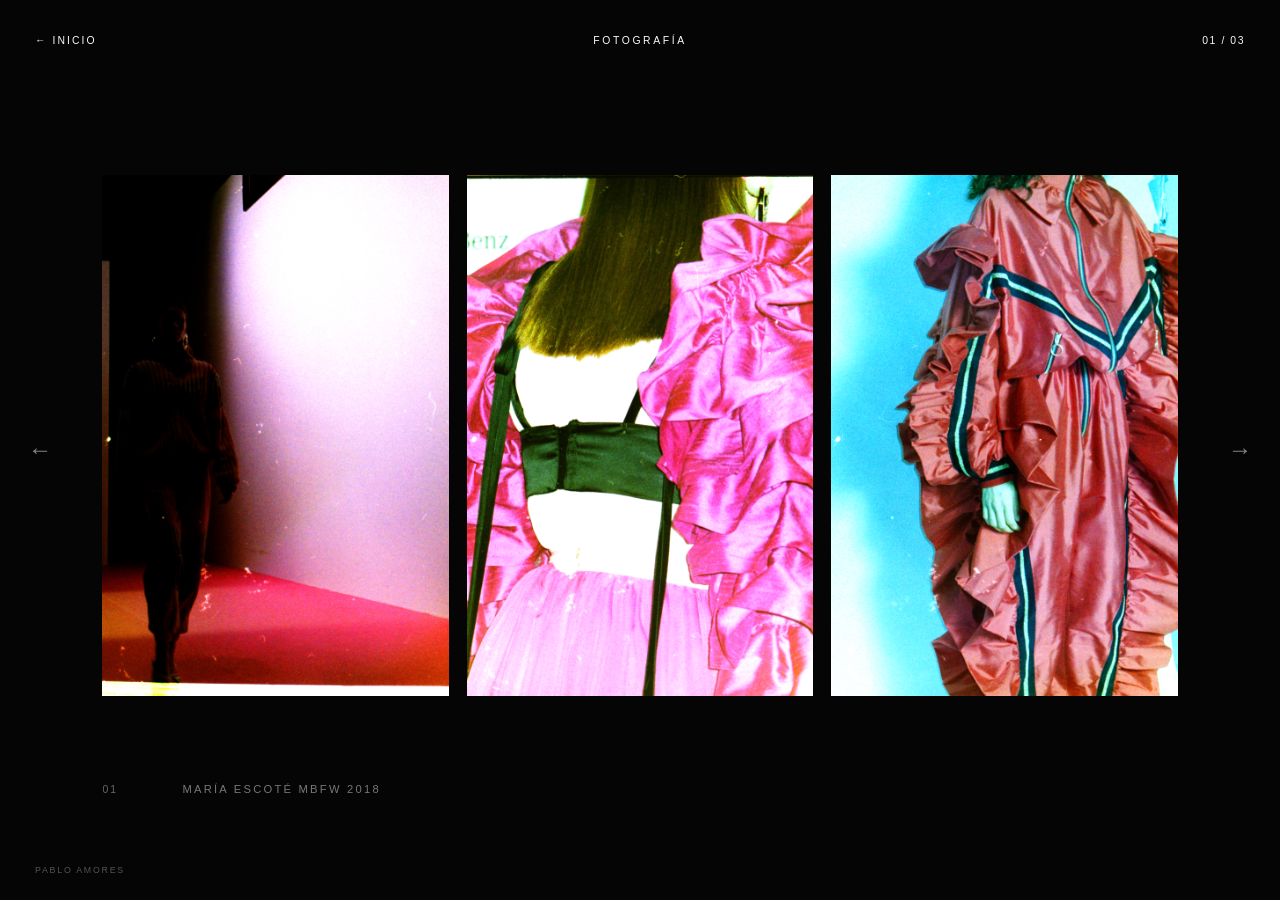
==== fotografia.html @ 874e1c2e "Update fotografia.html" ====
<!DOCTYPE html>
<html lang="es">

<head>

    <meta charset="UTF-8">
    <meta name="viewport" content="width=device-width, initial-scale=1.0">

    <title>Fotografía — Portfolio</title>

    <link rel="stylesheet" href="fotografia.css">

</head>


<body>


    <header class="photo-header">

        <a href="index.html" class="back">
            ← INICIO
        </a>


        <div class="header-title">
            <strong>FOTOGRAFÍA</strong>

        </div>


        <div class="counter">

            <span id="current">01</span>

            <span>/</span>

            <span id="total">01</span>

        </div>

    </header>



    <main class="gallery">


        <!-- =====================================
             PROYECTO 01
        ====================================== -->

        <article class="project active">


            <div class="photo-series">


                <div class="photo">

                    <img
                        src="fotografia/IMG_000150.jpg"
                        alt="Fotografía del proyecto"
                    >

                </div>
                
                <div class="photo">

                    <img
                        src="fotografia/IMG_000104.jpg"
                        alt="Fotografía del proyecto"
                    >

                </div>


                <div class="photo">

                    <img
                        src="fotografia/IMG_000035.jpg"
                        alt="Fotografía del proyecto"
                    >

                </div>


            </div>



            <div class="project-info">


                <div class="project-number">
                    01
                </div>


                <div class="project-text">


                    <p>María Escoté MBFW 2018</p>

                </div>


            </div>


        </article>

         <!-- =====================================
             PROYECTO 02
        ====================================== -->

        <article class="project">


            <div class="photo-series">


                <div class="photo">

                    <img
                        src="fotografia/DP-IMG_000089.jpg"
                        alt="Fotografía del proyecto"
                    >

                </div>
                
                <div class="photo">

                    <img
                        src="fotografia/DP-IMG_000084.jpg"
                        alt="Fotografía del proyecto"
                    >

                </div>


                <div class="photo">

                    <img
                        src="fotografia/DP-IMG_000067.jpg"
                        alt="Fotografía del proyecto"
                    >

                </div>


            </div>



            <div class="project-info">


                <div class="project-number">
                    02
                </div>


                <div class="project-text">


                    <p>Dolores Promesas Campaign 2019</p>

                </div>


            </div>


        </article>


 <!-- =====================================
             PROYECTO 03
        ====================================== -->

        <article class="project">


            <div class="photo-series">


                <div class="photo">

                    <img
                        src="fotografia/Paris__03.jpg"
                        alt="Fotografía del proyecto"
                    >

                </div>
                
                <div class="photo">

                    <img
                        src="fotografia/Paris__02.jpg"
                        alt="Fotografía del proyecto"
                    >

                </div>


                <div class="photo">

                    <img
                        src="fotografia/Paris__01.jpg"
                        alt="Fotografía del proyecto"
                    >

                </div>


            </div>



            <div class="project-info">


                <div class="project-number">
                    02
                </div>


                <div class="project-text">


                    <p>L'amour en trois actes, Paris 2021</p>

                </div>


            </div>


        </article>

        
        <!-- =====================================
             AQUÍ AÑADIREMOS LOS SIGUIENTES
             PROYECTOS FOTOGRÁFICOS
        ====================================== -->


        

        <button
            class="navigation previous"
            id="previous"
            aria-label="Proyecto anterior">
            ←
        </button>


        <button
            class="navigation next"
            id="next"
            aria-label="Proyecto siguiente">
            →
        </button>


    </main>



    <footer>

        <span>PABLO AMORES</span>

    </footer>



    <script src="fotografia.js"></script>

</body>

</html>
---- fotografia.css ----
/* =========================================
   RESET
========================================= */

* {
    box-sizing: border-box;
    margin: 0;
    padding: 0;
}


html,
body {
    width: 100%;
    height: 100%;
}


body {
    background: #050505;
    color: #ffffff;

    font-family: Arial, Helvetica, sans-serif;

    overflow: hidden;
}


/* =========================================
   CABECERA
========================================= */

.photo-header {

    position: fixed;

    top: 0;
    left: 0;

    width: 100%;
    height: 80px;

    display: grid;

    grid-template-columns: 1fr 1fr 1fr;

    align-items: center;

    padding: 0 35px;

    z-index: 20;

    mix-blend-mode: difference;
}


.back {

    color: #ffffff;

    text-decoration: none;

    font-size: 0.65rem;

    letter-spacing: 0.2em;

    transition: opacity 0.3s ease;
}


.back:hover {
    opacity: 0.5;
}


.header-title {

    text-align: center;

    display: flex;

    flex-direction: column;

    gap: 5px;
}


.header-title span {

    font-size: 0.55rem;

    letter-spacing: 0.25em;

    opacity: 0.6;
}


.header-title strong {

    font-size: 0.65rem;

    font-weight: 400;

    letter-spacing: 0.25em;
}


.counter {

    text-align: right;

    font-size: 0.65rem;

    letter-spacing: 0.15em;
}


/* =========================================
   GALERÍA
========================================= */

.gallery {

    width: 100%;
    height: 100vh;

    position: relative;
}


/* =========================================
   PROYECTOS
========================================= */

.project {

    position: absolute;

    inset: 0;

    display: flex;

    flex-direction: column;

    justify-content: center;

    padding: 95px 8vw 80px;

    opacity: 0;

    visibility: hidden;

    pointer-events: none;

    transform: scale(0.98);

    transition:
        opacity 0.5s ease,
        transform 0.6s ease,
        visibility 0.5s ease;
}


.project.active {

    opacity: 1;

    visibility: visible;

    pointer-events: auto;

    transform: scale(1);
}


/* =========================================
   SERIE FOTOGRÁFICA
========================================= */

/* =========================================
   SERIE FOTOGRÁFICA
========================================= */

/* =========================================
   SERIE FOTOGRÁFICA
========================================= */

.photo-series {

    width: 100%;
    max-width: 1400px;

    height: min(70vh, 850px);

    margin: 0 auto;

    display: flex;

    justify-content: center;
    align-items: center;

    gap: 18px;
}


.photo {

    height: 100%;

    flex: 1;

    min-width: 0;

    display: flex;

    justify-content: center;
    align-items: center;

    overflow: hidden;
}


.photo img {

    display: block;

    width: auto;
    height: 100%;

    max-width: 100%;

    object-fit: contain;
}

/* =========================================
   INFORMACIÓN
========================================= */

.project-info {

    width: 100%;

    max-width: 1400px;

    margin: 25px auto 0;

    display: grid;

    grid-template-columns: 60px 1fr;

    gap: 20px;

    align-items: start;
}


.project-number {

    color: #666666;

    font-size: 0.65rem;

    letter-spacing: 0.2em;

    padding-top: 8px;
}


.project-text h1 {

    font-size: clamp(1.8rem, 3vw, 3.5rem);

    font-weight: 300;

    letter-spacing: 0.02em;
}


.project-text p {

    margin-top: 7px;

    color: #777777;

    font-size: 0.7rem;

    letter-spacing: 0.2em;

    text-transform: uppercase;
}


/* =========================================
   FLECHAS
========================================= */

.navigation {

    position: fixed;

    top: 50%;

    transform: translateY(-50%);

    width: 80px;
    height: 160px;

    border: none;

    background: transparent;

    color: #ffffff;

    font-size: 1.5rem;

    cursor: pointer;

    z-index: 15;

    opacity: 0.5;

    transition:
        opacity 0.3s ease,
        transform 0.3s ease;
}


.navigation:hover {
    opacity: 1;
}


.previous {
    left: 0;
}


.next {
    right: 0;
}


.previous:hover {
    transform: translate(-5px, -50%);
}


.next:hover {
    transform: translate(5px, -50%);
}


/* =========================================
   FOOTER
========================================= */

footer {

    position: fixed;

    bottom: 25px;
    left: 35px;

    z-index: 20;

    color: #555555;

    font-size: 0.55rem;

    letter-spacing: 0.2em;
}


/* =========================================
   MÓVIL
========================================= */

/* =========================================
   MÓVIL
========================================= */

@media (max-width: 700px) {

    body {
        overflow: hidden;
    }


    .photo-header {

        height: 65px;

        padding: 0 20px;

        grid-template-columns: 1fr auto;
    }


    .header-title {
        display: none;
    }


    .counter {
        text-align: right;
    }


    .project {

        padding: 75px 18px 70px;

        overflow-y: auto;
        overflow-x: hidden;

        justify-content: flex-start;

        -webkit-overflow-scrolling: touch;

        scrollbar-width: none;
    }


    .project::-webkit-scrollbar {
        display: none;
    }


    /* =====================================
       MÓVIL VERTICAL
    ===================================== */

    .photo-series {

        width: 100%;

        height: auto;

        margin: 0 auto;

        display: flex;

        flex-direction: column;

        align-items: center;

        justify-content: flex-start;

        gap: 28px;
    }


    .photo {

        width: min(88vw, 500px);

        height: auto;

        flex: none;

        overflow: visible;
    }


    .photo img {

        width: 100%;

        height: auto;

        max-width: 100%;

        max-height: none;

        object-fit: contain;
    }


    /* =====================================
       INFORMACIÓN
    ===================================== */

    .project-info {

        grid-template-columns: 35px 1fr;

        gap: 10px;

        margin: 25px auto 40px;

        width: min(88vw, 500px);
    }


    .project-text h1 {

        font-size: 1.6rem;
    }


    .project-text p {

        font-size: 0.6rem;
    }


    /* =====================================
       FLECHAS
    ===================================== */

    .navigation {

        width: 60px;

        height: 100px;

        font-size: 1.2rem;
    }


    footer {

        left: 20px;

        bottom: 18px;
    }

}


/* =========================================
   MÓVIL HORIZONTAL
========================================= */

@media (max-width: 900px) and (orientation: landscape) {

    .project {

        padding: 70px 60px 55px;

        overflow: hidden;

        justify-content: center;
    }


    .photo-series {

        width: 100%;

        height: calc(100vh - 145px);

        display: flex;

        flex-direction: row;

        align-items: center;

        justify-content: center;

        gap: 10px;
    }


    .photo {

        width: auto;

        height: 100%;

        flex: 1;

        min-width: 0;
    }


    .photo img {

        width: auto;

        height: 100%;

        max-width: 100%;

        object-fit: contain;
    }


    .project-info {

        display: none;
    }


    footer {

        display: none;
    }

}
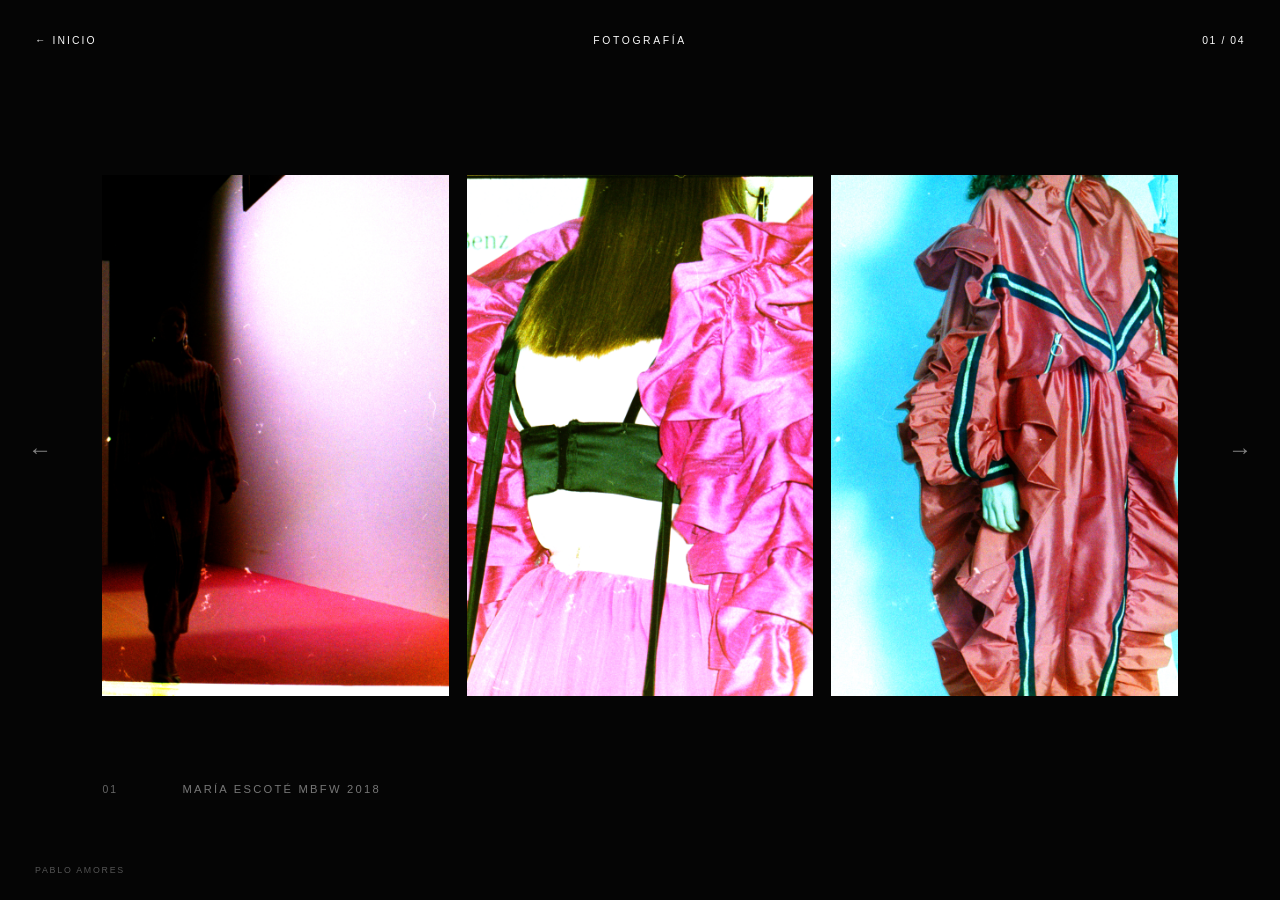
==== commit 44de59d0: "Update fotografia.html" ====
--- a/fotografia.html
+++ b/fotografia.html
@@ -230,6 +230,71 @@
 
 
                     <p>L'amour en trois actes, Paris 2021</p>
+
+                </div>
+
+
+            </div>
+
+
+        </article>
+
+        
+         <!-- =====================================
+             PROYECTO 04
+        ====================================== -->
+
+        <article class="project">
+
+
+            <div class="photo-series">
+
+
+                <div class="photo">
+
+                    <img
+                        src="fotografia/CRISTALES.jpg"
+                        alt="Fotografía del proyecto"
+                    >
+
+                </div>
+                
+                <div class="photo">
+
+                    <img
+                        src="fotografia/scan0227.jpg"
+                        alt="Fotografía del proyecto"
+                    >
+
+                </div>
+
+
+                <div class="photo">
+
+                    <img
+                        src="fotografia/scan0019.jpg"
+                        alt="Fotografía del proyecto"
+                    >
+
+                </div>
+
+
+            </div>
+
+
+
+            <div class="project-info">
+
+
+                <div class="project-number">
+                    02
+                </div>
+
+
+                <div class="project-text">
+
+
+                    <p>María Escarmiento "Cristales" cover and promo</p>
 
                 </div>
 
